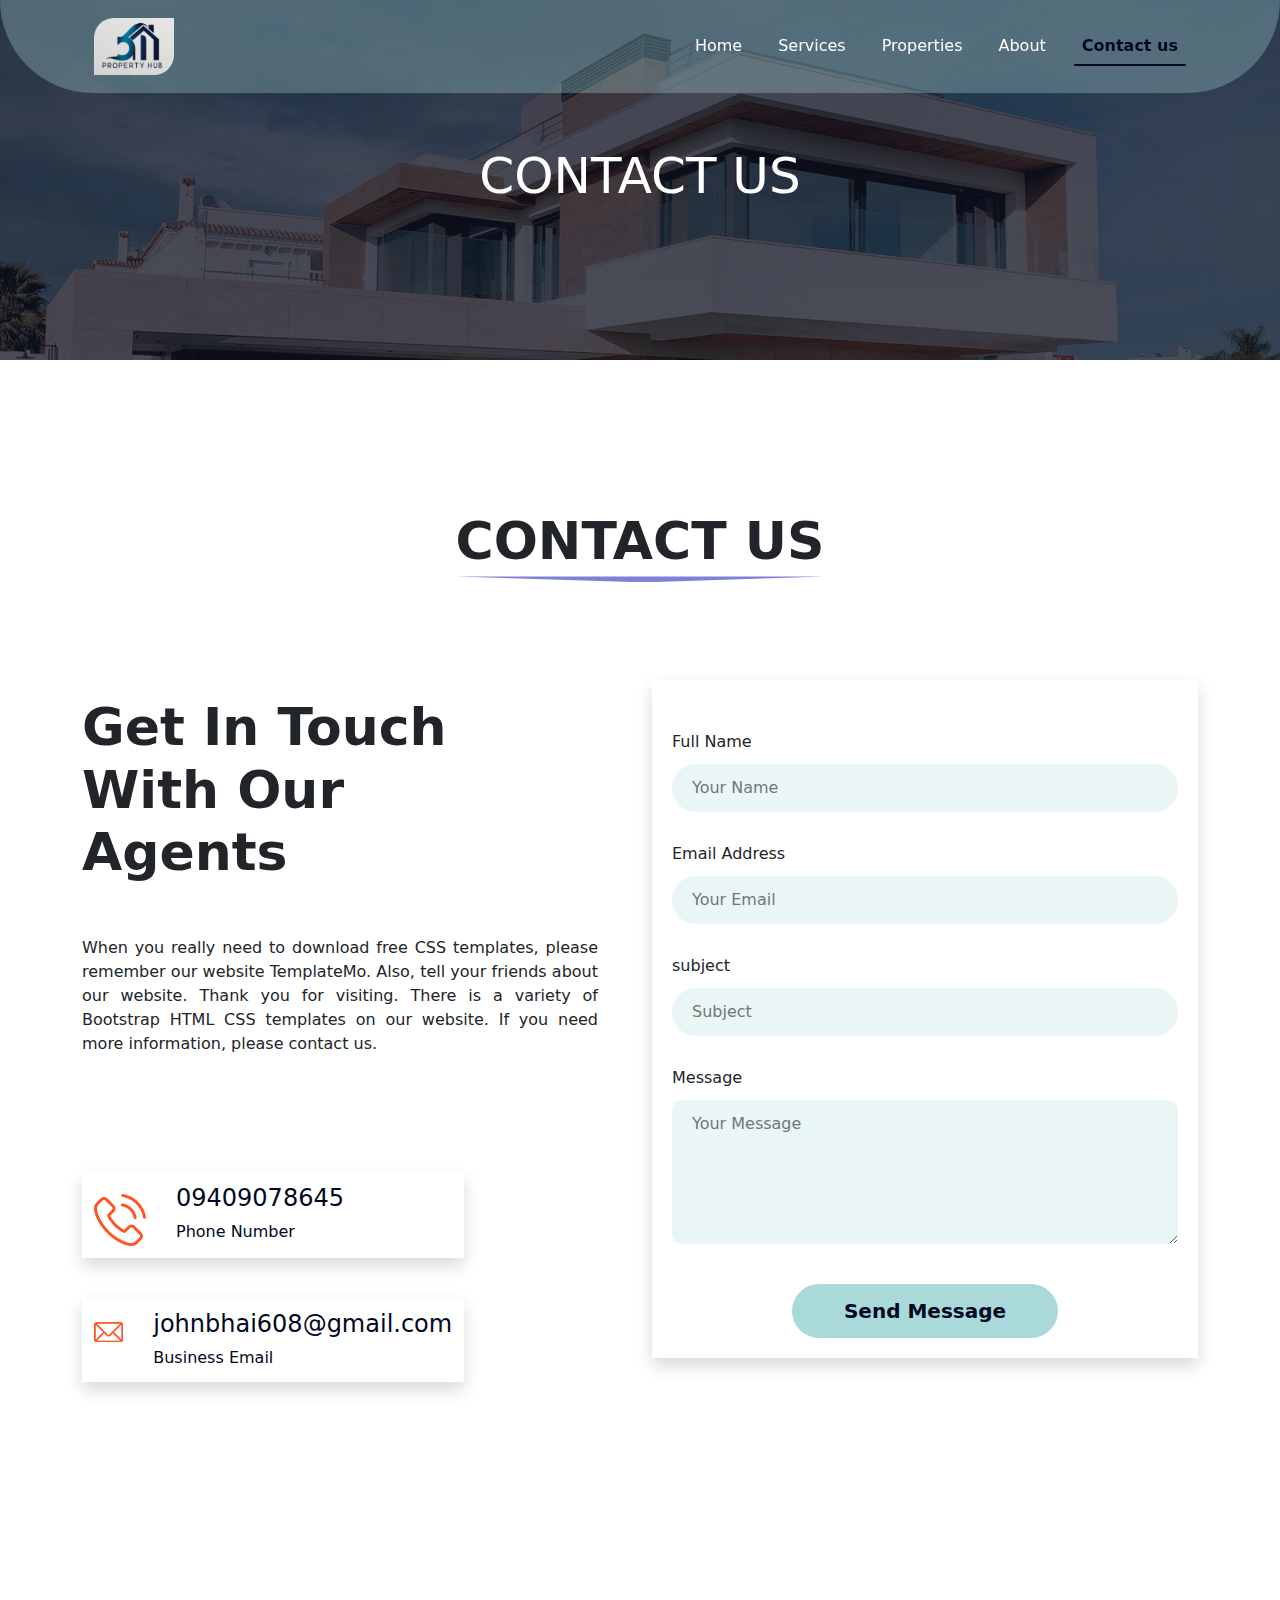
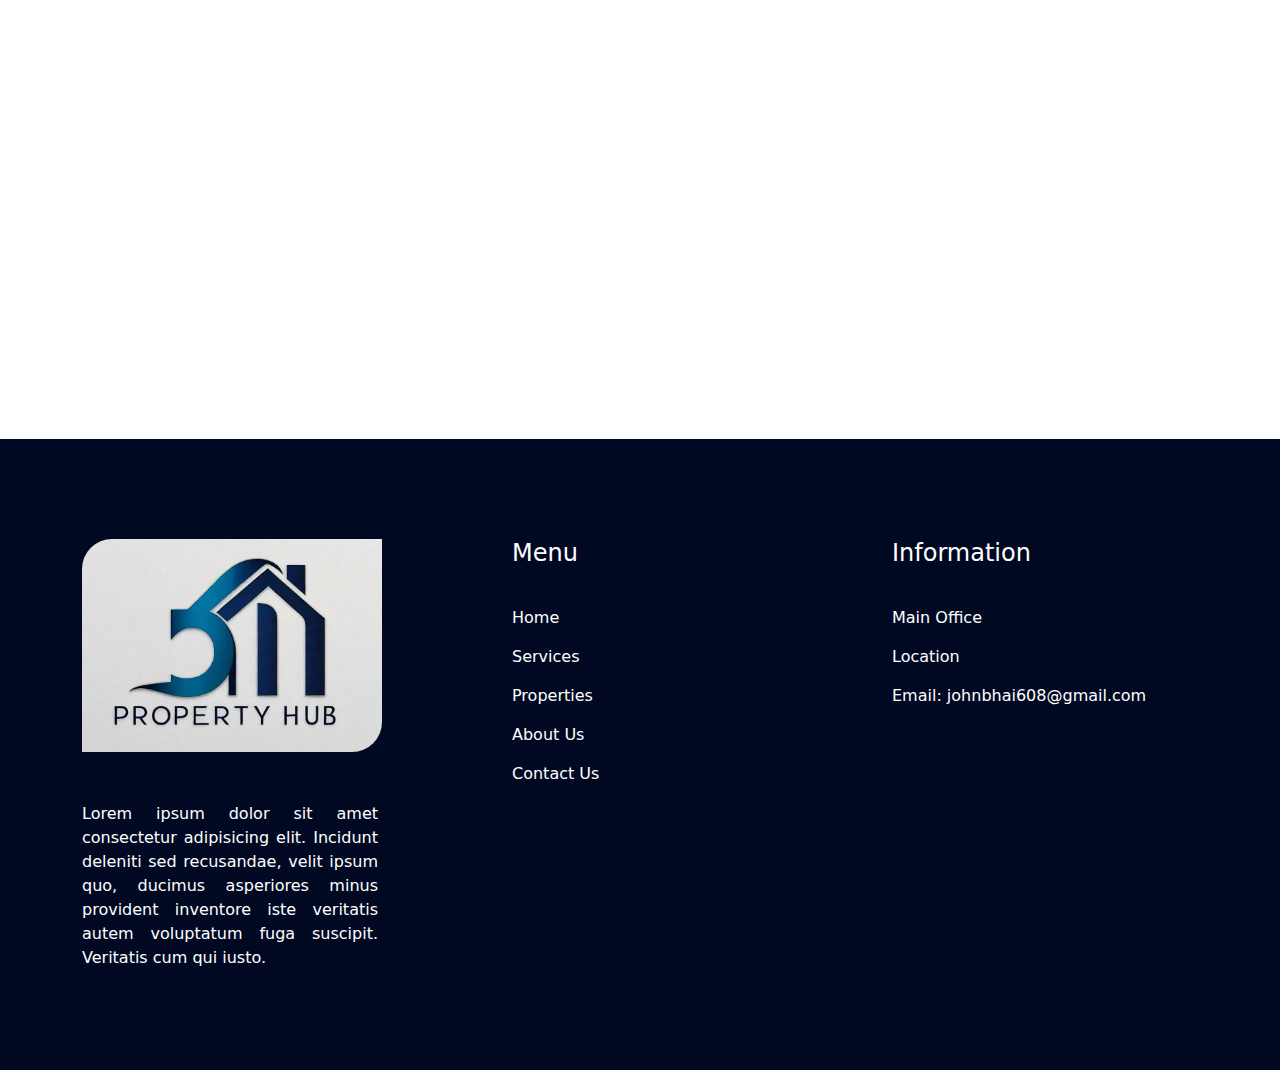
==== contact.html @ 6f4cb295 "properties details" ====
<!doctype html>
<html lang="en">

<head>
    <meta charset="utf-8">
    <meta name="viewport" content="width=device-width, initial-scale=1">
    <title>Property Hub</title>
    <link href="https://cdn.jsdelivr.net/npm/bootstrap@5.3.3/dist/css/bootstrap.min.css" rel="stylesheet"
        integrity="sha384-QWTKZyjpPEjISv5WaRU9OFeRpok6YctnYmDr5pNlyT2bRjXh0JMhjY6hW+ALEwIH" crossorigin="anonymous">
    <link rel="stylesheet" href="style.css">
    <link rel="stylesheet" href="phone.css">
</head>

<body>
    <div class="container-fluid nav-container">
        <div class="container">
            <nav class="navbar navbar-expand-lg d-flex justify-content-between ">

                <div class="container-fluid d-flex justify-content-between">
                    <div class="logo">
                        <a href="index.html"><img class="logo-img w-100" src="assets/images/logo.jpg" alt="Logo"></a>
                    </div>
                    <button class="navbar-toggler" type="button" data-bs-toggle="collapse" data-bs-target="#navbarNav"
                        aria-controls="navbarNav" aria-expanded="false" aria-label="Toggle navigation">
                        <span class="navbar-toggler-icon"></span>
                    </button>
                    <div class="collapse navbar-collapse flex-grow-0" id="navbarNav">
                        <ul class="navbar-nav">
                            <li class="nav-item ">
                                <a class="nav-link " aria-current="page" href="index.html">Home</a>
                            </li>
                            <li class="nav-item">
                                <a class="nav-link" href="services.html">Services</a>
                            </li>
                            <li class="nav-item">
                                <a class="nav-link" href="properties.html">Properties</a>
                            </li>
                            <li class="nav-item">
                                <a class="nav-link" href="about.html">About</a>
                            </li>
                            <li class="nav-item active">
                                <a class="nav-link active" href="contact.html">Contact us</a>
                            </li>
                        </ul>
                    </div>
                </div>
            </nav>
        </div>
    </div>
    <!-- ================= Hero Section ======================== -->
    <div class="contianer-fluid hero-section contact-hero">
        <div class="hero-content">
            <h2 class="hero-heading">CONTACT US</h2>
        </div>
    </div>
    <!-- ====================== Contact Section ===================== -->
    <div class="container contact-main">
        <h2 class="primary-heading">CONTACT US</h2>
        <div class="row">
            <div class="col-lg-6 col-12">
                <div class="contact-info">
                    <h2 class="pt-3">
                        Get In Touch With Our Agents
                    </h2>
                    <p class="pt-4 pb-5">When you really need to download free CSS templates, please remember our
                        website
                        TemplateMo.
                        Also, tell your friends
                        about our website. Thank you for visiting. There is a variety of Bootstrap HTML CSS templates on
                        our website. If you
                        need more information, please contact us.</p>
                    <div class="contact-mini-card mt-5 shadow">
                        <div class="contact-icon">
                            <img class="contact-img w-100" src="assets/images/contact-phone.png" alt="">
                        </div>
                        <div class="contact-text">
                            <a href="tel:03409078645">
                                <h4>
                                    09409078645
                                </h4>
                            </a>
                            <span>Phone Number</span>
                        </div>
                    </div>
                    <div class="contact-mini-card shadow">
                        <div class="contact-icon">
                            <img class="contact-img w-100" src="assets/images/contact-email.png" alt="">
                        </div>
                        <div class="contact-text">
                            <a href="mailto:johnbhai608@gmail.com">
                                <h4>
                                    johnbhai608@gmail.com
                                </h4>
                            </a>
                            <span>Business Email</span>
                        </div>
                    </div>
                </div>
            </div>
            <div class="col-lg-6 col-12">
                <div class="contact-form shadow">
                    <form action="">
                        <div class="form-data">
                            <div class="form-inputs">
                                <label for="name">Full Name</label>
                                <input type="text" placeholder="Your Name" id="name">
                            </div>
                            <div class="form-inputs">
                                <label for="email">Email Address</label>
                                <input type="email" placeholder="Your Email" id="email">
                            </div>
                            <div class="form-inputs">
                                <label for="subject">subject</label>
                                <input type="text" placeholder="Subject" id="subject">
                            </div>
                            <div class="form-inputs">
                                <label for="msg">Message</label>
                                <textarea name="" id="" cols="10" rows="5" placeholder="Your Message"></textarea>
                            </div>
                            <div class="submit-btn">
                                <button type="submit">Send Message</button>
                            </div>
                        </div>
                    </form>
                </div>
            </div>
        </div>
    </div>
    <div class="container map-section">
        <div class="map">
            <iframe
                src="https://www.google.com/maps/embed?pb=!1m18!1m12!1m3!1d26219.798621981696!2d72.3689817!3d34.76881995!2m3!1f0!2f0!3f0!3m2!1i1024!2i768!4f13.1!3m3!1m2!1s0x38dc22cdc1c33b0d%3A0x24e073e14d27a662!2sMingora%2C%20Swat%2C%20Khyber%20Pakhtunkhwa!5e0!3m2!1sen!2s!4v1722608084006!5m2!1sen!2s"
                width="100%" height="450" style="border:0;" allowfullscreen="" loading="lazy"
                referrerpolicy="no-referrer-when-downgrade"></iframe>
        </div>
    </div>
    <!-- ================ MAP Section ================= -->

    <!-- =================== FOOTER SECTION =========================== -->

    <div class="container-fluid p-0">
        <footer>
            <div class="container">
                <div class="row">
                    <div class="col-lg-4 col-md-6 col-sm-12">
                        <div class="footer-sec1">
                            <div class="footer-icon">
                                <img src="assets/images/logo.jpg" alt="">
                            </div>
                            <div class="footer-content">
                                <p>Lorem ipsum dolor sit amet consectetur adipisicing elit. Incidunt deleniti sed
                                    recusandae, velit ipsum quo, ducimus asperiores minus provident inventore iste
                                    veritatis autem voluptatum fuga suscipit. Veritatis cum qui iusto.</p>
                            </div>
                        </div>
                    </div>
                    <div class="col-lg-4 col-md-6 col-sm-12">
                        <div class="footer-sec1">
                            <div class="footer-menu-sec">
                                <h4>Menu</h4>
                                <div class="footer-menu">
                                    <ul>
                                        <li><a href="index.html">Home</a></li>
                                        <li><a href="services.html">Services</a></li>
                                        <li><a href="properties.html">Properties</a></li>
                                        <li><a href="about.html">About Us</a></li>
                                        <li><a href="contact.html">Contact Us</a></li>
                                    </ul>
                                </div>
                            </div>
                        </div>
                    </div>
                    <div class="col-lg-4 col-md-6 col-sm-12">
                        <div class="footer-sec1">
                            <div class="footer-menu-sec footer-info">
                                <h4>Information</h4>
                                <div class="footer-menu">
                                    <ul>
                                        <li><a href="">Main Office</a></li>
                                        <li><a href="">Location</a></li>
                                        <li><a href="mailto:johnbhai608@gmail.com">Email: johnbhai608@gmail.com</a>
                                        </li>

                                    </ul>
                                </div>
                            </div>
                        </div>
                    </div>
                </div>
            </div>
        </footer>
    </div>
    <script src="script.js"></script>
    <script src="https://cdn.jsdelivr.net/npm/bootstrap@5.3.3/dist/js/bootstrap.bundle.min.js"
        integrity="sha384-YvpcrYf0tY3lHB60NNkmXc5s9fDVZLESaAA55NDzOxhy9GkcIdslK1eN7N6jIeHz"
        crossorigin="anonymous"></script>
</body>

</html>
---- style.css ----
* {
    padding: 0px;
    margin: 0px;
}

:root {
    --primary-color: #AAD9D9;
    --secondary-color: #8080D7;
    --main-color: #010922;
}

.primary-heading {
    font-size: 52px;
    font-weight: 700;
    position: relative;
    text-align: center;
    display: inline-block;
}

.secondary-heading {
    font-weight: 700;
    font-size: 28px;
    position: relative;
}

.primary-heading::before {
    content: "";
    position: absolute;
    width: 100%;
    height: 100px;
    bottom: -10px;
    background-color: var(--secondary-color);
    clip-path: polygon(51% 100%, 0 94%, 100% 94%);
}

.img {
    border-radius: 10px;
}

img {
    width: 100%;
}

/* ===================================== */
/* ===================================== */
/* ===================================== */
/* ================================== */
/* ================================== */
/* ================================== */



.nav-container {
    width: 100%;
    position: fixed;
    background-color: #aad9d951;
    padding-bottom: 10px;
    border-bottom-left-radius: 100px;
    border-bottom-right-radius: 100px;
}

.navbar {
    box-shadow: none;
    background-color: transparent;
    margin-top: 10px;
}

.logo {
    width: 80px;
}

.logo-img {
    border-radius: 20px 0px 20px 0px;
}

.nav-link {
    color: white;
    font-weight: 500;
}

.navbar-nav {
    column-gap: 20px;
}

.nav-item {
    position: relative;
}

.nav-item::before {
    content: "";
    position: absolute;
    bottom: 0;
    width: 0%;
    height: 2px;
    background-color: var(--main-color);
    border-radius: 100px;
    transition: .3s;
}

.nav-item:hover::before {
    width: 100%;
}

.nav-link:hover {
    color: var(--main-color) !important;
    font-weight: 600;
}

.active {
    font-weight: 600;
    color: var(--main-color) !important;
}

.active.nav-item::before {
    width: 100%;
}

/* ========================== Hero Section ================== */
.hero-section {
    background:
        linear-gradient(#01092275, #01092261),
        url('assets/images/hero.jpg');
    height: 90vh;
    background-repeat: no-repeat;
    background-size: cover;
    display: flex;
    justify-content: center;
    align-items: center;
}

.hero-content {
    display: flex;
    justify-content: center;
    align-items: center;
    flex-direction: column;
}

.hero-heading {
    color: white;
    font-size: 50px;
}

.hero-para {
    color: white;
    font-size: 20px;
}

/* ============ Servies Section =====================*/
.services-section {
    margin-top: 100px;
}

.services-cards {
    display: flex;
    justify-content: center;
    align-items: center;
    flex-direction: column;
}

.card-img {
    display: flex;
    justify-content: center;
    align-items: center;
}

.card-content {
    display: flex;
    justify-content: center;
    align-items: center;
    flex-direction: column;
}

.card {
    display: flex;
    justify-content: center;
    align-items: center;
    background-color: #8080D7;
    border-radius: 20px;
    min-height: 200px;
    padding: 30px;
    margin-top: 200px;
}

.card-para {
    text-align: center;
    color: white;
}

.card-head {
    color: var(--main-color);
    padding-top: 20px;
}

.ser-card-img {
    width: 200px;
    height: 200px;
    margin: auto;
    object-fit: cover;
    border-radius: 100px;
    border: 2px solid var(--main-color);
    margin-top: -150px;
    background-color: #aad9d94b;
}

/* =========== Property Section ================= */
.pro-section {
    margin-top: 200px;
    display: flex;
    justify-content: center;
    align-items: center;
    flex-direction: column;
}

.pro-sub-head {
    padding: 20px 0px;
}

.pro-items-row {
    display: flex;
    padding-top: 50px;
    row-gap: 30px;
}

.item {
    display: flex;
    justify-content: center;
    align-items: center;
    flex-direction: column;
    padding: 20px;
    background-color: #aad9d928;
    border-radius: 10px;
}

.pro-price-detail {
    display: flex;
    justify-content: space-between;
    align-items: center;
    padding-top: 20px;
}

.pro-price-detail span {
    padding: 4px 15px;
    background-color: var(--primary-color);
    border-radius: 6px;
    color: var(--main-color);
    font-weight: 600;
    font-size: 20px;
}

.pro-details {
    padding-top: 20px;
    padding-bottom: 20px;
    border-bottom: 1px solid rgba(0, 0, 0, 0.363);
}

.pro-details h4 a {
    text-decoration: none;
    color: #010922;
    text-align: start;
}

.pro-details ul {
    display: flex;
    flex-wrap: wrap;
    padding: 0px;
}

.pro-details ul li {
    list-style: none;
    padding-right: 12px;
}

.pro-details ul li span {
    font-weight: 600;
    color: #1e1e1e;
}

.main-button a {
    margin-top: 20px;
}

.custom-btn {
    display: inline-block;
    padding: 10px 50px;
    text-decoration: none;
    background-color: var(--secondary-color);
    color: white;
    border-radius: 100px;
    border: 2px solid var(--secondary-color);
    transition: .3s;
}

.custom-btn:hover {
    color: var(--main-color);
    background-color: transparent;
}

/* ======================= */
.feature-section {
    display: flex;
    justify-content: center;
    align-items: center;
    flex-direction: column;
    margin-top: 150px;
    padding-bottom: 100px;
}

.show-nav {
    z-index: 1000;
    background-color: var(--primary-color);
    transition: .7s;
}

.feature-img {
    position: relative;
    padding: 0px;
}

.feature-img img {
    border-radius: 10px;
}

.feature-icon-overlay {
    position: absolute;
    bottom: -50px;
    left: -40px;
    padding: 30px;
    border-radius: 100px;
    display: flex;
    justify-content: center;
    align-items: center;
    background-color: var(--primary-color);
}

.feature-inner-content {
    padding: 20px;
}

.feature-inner-heading {
    font-size: 52px;
    font-weight: 700;
    color: var(--main-color);
    padding: 20px 0px 60px 0px;
}

.feature-content {
    margin: 100px 0px;
}

.feature-inner-details {
    border-radius: 10px;
    background-color: #aad9d942;
}

.accordion {
    padding: 20px;
}

.accordion-question h4 {
    padding-bottom: 10px;
    border-bottom: 1px solid #8080d755;
}

.accordion-question p {
    margin: 0px;
}

.accordion-question {
    height: 50px;
    overflow: hidden;
    transition: all .3s linear;
}

.acc-btn:hover {
    cursor: pointer;
}

.show-accordion {
    transition: all .3s linear;
    height: 200px !important;
    max-height: 300px !important;
}

.feature-details {
    display: flex;
    justify-content: center;
    align-items: center;
    flex-direction: column;
    border-radius: 10px;
}

.feature-detail-content {
    padding: 10px 30px 30px 30px;

}

.fdetail {
    display: flex;
    justify-content: start;
    align-items: center;
    column-gap: 20px;
    padding: 10px;
    padding-bottom: 40px;
    padding-top: 40px;
    border-bottom: 1px solid #8080d754;
}

.fdetail-content {
    display: flex;
    justify-content: center;
    align-items: start;
    flex-direction: column;
}

.fdetail-content h4,
p {
    margin: 0px;
}

/* ============= FOOTER =+++++++++++++ */
footer {
    margin-top: 200px;
    margin: 0px;
    padding: 100px 0px;
    background-color: var(--main-color);
}

.footer-icon img {
    width: 300px;
    object-fit: 100%;
    border-radius: 30px 0px 30px 0px;
}

.footer-content {
    padding-top: 50px;
    color: white;
    text-align: justify;
    padding-right: 60px;
}

.footer-sec {
    display: flex;
    justify-content: start;
    align-items: center;
    flex-direction: column;
}

.footer-menu-sec {
    display: flex;
    justify-content: start;
    align-items: start;
    padding-left: 50px;
    flex-direction: column;
}

.footer-menu-sec h4 {
    color: white;
    padding: 0px 0px 30px 0px;
}

.footer-menu ul {
    display: flex;
    justify-content: start;
    align-items: start;
    flex-direction: column;
    row-gap: 15px;
    padding: 0px
}

.footer-menu ul li {
    list-style: none;
}

.footer-menu ul li a {
    color: white;
    text-decoration: none;
    transition: .3s;
}

.footer-menu ul li a:hover {
    color: #8080D7;
}

/* ================================= */
/* ================================= */
/* ================================= */
/* ---- Contact Page ------------- */
/* ================================== */
/* ================================== */
/* ================================== */
.contact-hero {
    height: 40vh;
}

.contact-main {
    display: flex;
    flex-direction: column;
    justify-content: center;
    align-items: center;
    margin-top: 150px;
    margin-bottom: 100px;
}

.contact-info {
    display: flex;
    justify-content: center;
    align-items: start;
    flex-direction: column;
    row-gap: 20px;
    margin-top: 100px;
}

.contact-info h2 {
    font-size: 52px;
    font-weight: 700;
    padding-right: 10rem;
}

.contact-info p {
    text-align: justify;
    padding-right: 30px;
}

.contact-mini-card {
    display: flex;
    justify-content: start;
    align-items: start;
    column-gap: 30px;
    margin-top: 20px;
    padding: 12px;
    width: 70%;
}

.contact-icon {
    padding-top: 10px;
}

.contact-mini-card a,
span {
    text-decoration: none;
    color: var(--main-color);
}

.contact-form {
    margin-top: 100px;
    padding: 20px;
}

.form-data {
    display: flex;
    align-items: start;
    justify-content: start;
    flex-direction: column;
}

.form-inputs {
    display: flex;
    flex-direction: column;
    width: 100%;
    margin-top: 30px;
}

.form-inputs input {
    padding: 12px;
    background-color: #aad9d93f;
    width: 100%;
    border-radius: 100px;
    border: none;
    margin-top: 10px;
    padding-left: 20px;
}

.form-inputs textarea {
    padding: 12px;
    background-color: #aad9d93f;
    width: 100%;
    border-radius: 10px;
    border: none;
    margin-top: 10px;
    padding-left: 20px;
}

.form-inputs input:focus {
    outline-color: #AAD9D9;
}

.form-inputs textarea:focus {
    outline-color: #AAD9D9;
}

.submit-btn {
    width: 100%;
    margin-top: 40px;
    display: flex;
    justify-content: center;
    align-items: center;
}

.submit-btn button {
    padding: 10px 50px;
    border: 2px solid var(--primary-color);
    background-color: var(--primary-color);
    color: var(--main-color);
    font-size: 20px;
    font-weight: 600;
    border-radius: 100px;
    transition: .3s;
}

.submit-btn button:hover {
    background-color: transparent;
}

.map-section {
    margin: 100px auto;
}

.map {
    width: 100%;
}

.map iframe {
    border-radius: 10px;
}

/* ===================== Property details page ++++++++ */
.pd-img {
    max-height: 600px !important;
}

.pd {
    margin-bottom: 100px;
}

.detail-row {
    justify-content: space-between;
}

.property-details-row-sec {
    padding-bottom: 0px;
}

.pd-content-row {
    margin-bottom: 0px;
}

.pd-title {
    display: flex;

}

.pd-title h4 {
    margin-top: 30px;
    background-color: var(--primary-color);
    padding: 10px 30px;
    font-size: 16px;
    border-radius: 10px;
}

.pd-h2 {
    padding-top: 30px;
    font-size: 22px;
    font-weight: 700;
}

.pd-heading {
    padding-bottom: 40px;
    border-bottom: 1px solid rgba(0, 0, 0, 0.281);
}

.pd-para {
    padding-top: 40px;
}

.pd-accordion {
    margin: 20px 0px;
    background-color: #aad9d931;
    border-radius: 10px;
}
---- phone.css ----
@media(max-width:1200px) {
    .card {
        min-height: 300px;
    }

    .pro-price-detail {
        flex-direction: column;
        row-gap: 12px;
    }

    .pro-price-detail span {
        width: 100%;
    }

    .feature-row {
        justify-content: space-around;
    }

    .feature-img {
        height: 100%;
    }

    .feature-inner-heading {
        font-size: 38px;
        font-weight: 700;
        color: var(--main-color);
        padding: 0px;
    }

    .feature-detail-content {
        padding: 0px;
    }

    .fdetail {
        padding-bottom: 25px;
        padding-top: 25px;
    }

    .feature-details {
        align-self: center;
        width: 80%;
        margin: auto;
        margin-top: 70px;
    }

    .footer-info {
        padding: 0px;
        padding-top: 50px;
    }

    .nav-container {
        border-radius: 0px 0px 20px 20px;
    }
}

@media(max-width:767px) {
    .feature-section {
        margin-top: 100px;
    }

    .hero-heading {
        text-align: center;
    }

    .card {
        margin-top: 150px;
    }

    .pro-section {
        margin-top: 120px;
    }

    .feature-row {
        width: auto !important;
    }

    .feature-img {
        width: 90%;
        margin: auto;
    }

    .feature-icon-overlay {
        display: none;
    }

    .feature-inner-heading {
        padding: 12px 0px;
    }

    .show-accordion {
        height: 280px !important;
    }

    .footer-sec1 {
        justify-content: center;
        align-items: center;
    }

    .footer-icon {
        display: flex;
        justify-content: center;
        align-items: center;
    }

    .footer-content {
        padding-right: 0px;
    }

    .footer-menu-sec {
        padding-left: 0px;
        padding-top: 60px;
    }

    .footer-menu-sec h4 {
        padding-bottom: 20px;
    }

    .navbar-nav {
        display: flex;
        align-items: center;
        justify-content: center;
    }
}

/* ============= Contact Page ================= */
@media(max-width:767px) {
    .contact-info h2 {
        font-size: 40px;
        font-weight: 700;
        padding-right: 0rem;
        text-align: center;
    }

    .contact-info p {
        text-align: center;
        padding-right: 0px;
    }

    .contact-mini-card {
        width: 100%;
    }
}
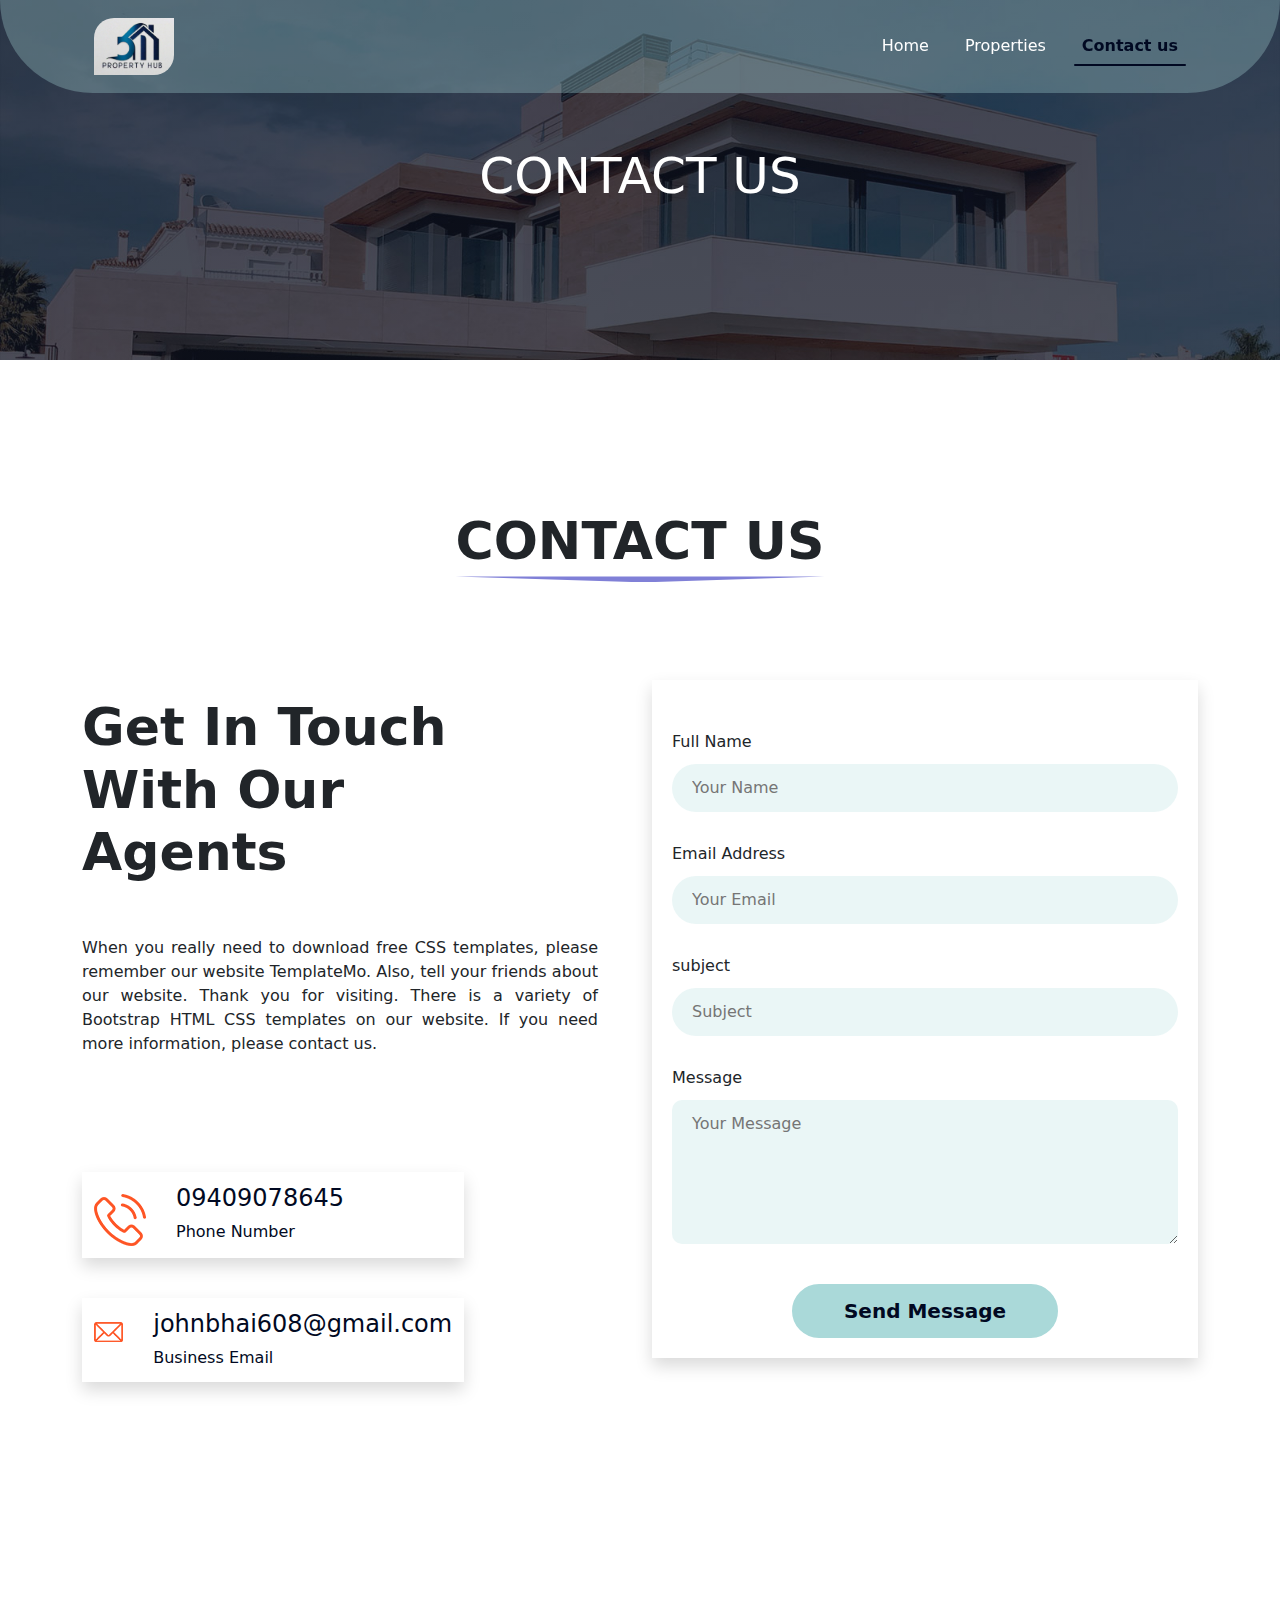
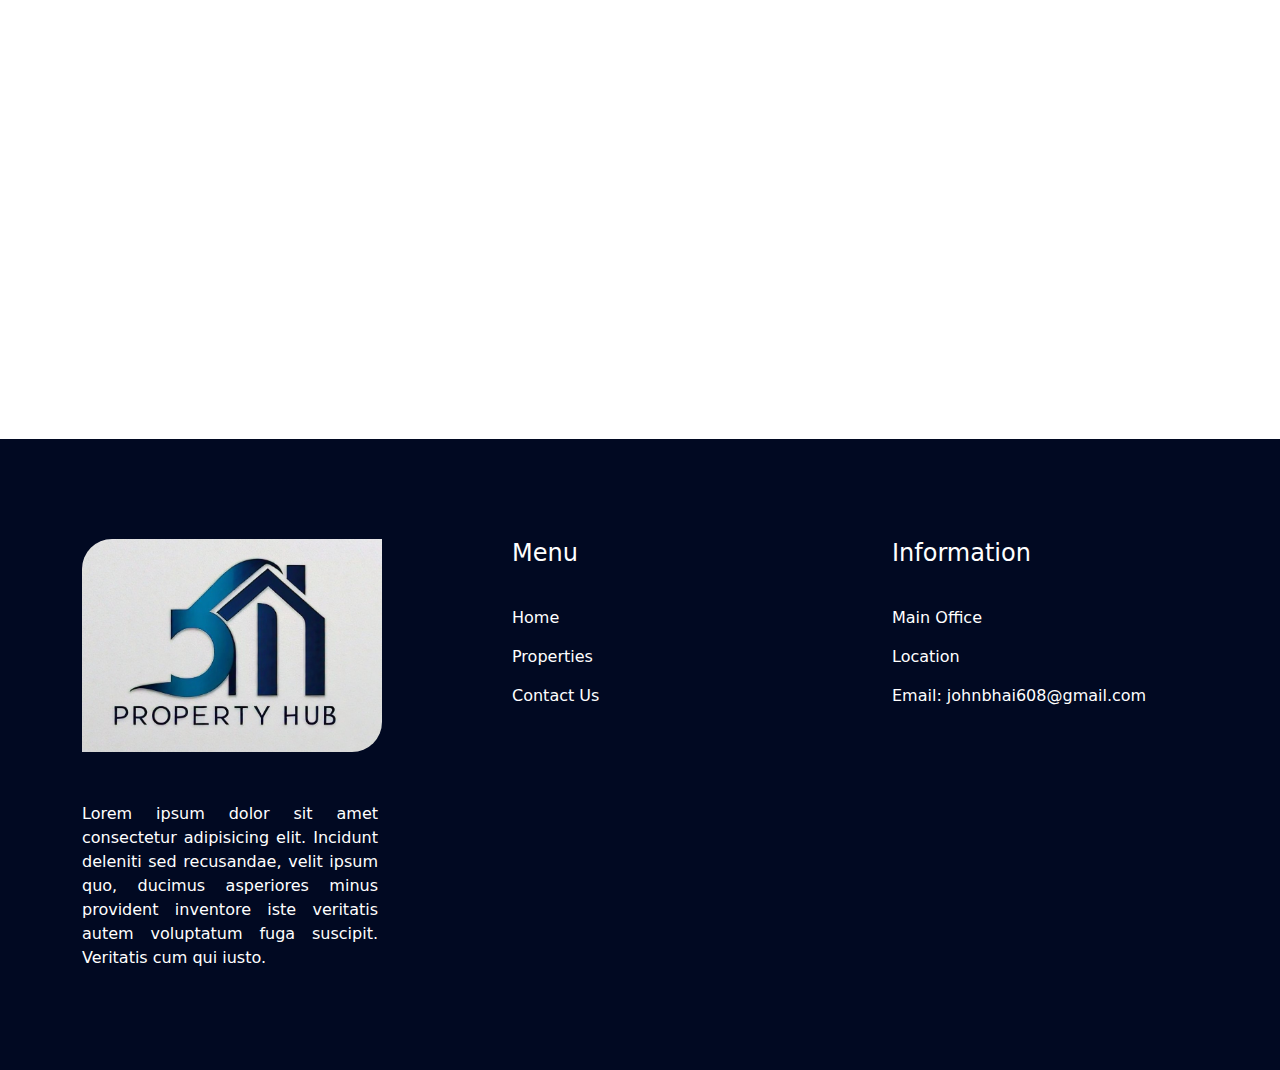
==== commit ce4e9aac: "sdfds" ====
--- a/contact.html
+++ b/contact.html
@@ -29,15 +29,11 @@
                             <li class="nav-item ">
                                 <a class="nav-link " aria-current="page" href="index.html">Home</a>
                             </li>
-                            <li class="nav-item">
-                                <a class="nav-link" href="services.html">Services</a>
-                            </li>
+
                             <li class="nav-item">
                                 <a class="nav-link" href="properties.html">Properties</a>
                             </li>
-                            <li class="nav-item">
-                                <a class="nav-link" href="about.html">About</a>
-                            </li>
+
                             <li class="nav-item active">
                                 <a class="nav-link active" href="contact.html">Contact us</a>
                             </li>
@@ -161,9 +157,9 @@
                                 <div class="footer-menu">
                                     <ul>
                                         <li><a href="index.html">Home</a></li>
-                                        <li><a href="services.html">Services</a></li>
+
                                         <li><a href="properties.html">Properties</a></li>
-                                        <li><a href="about.html">About Us</a></li>
+
                                         <li><a href="contact.html">Contact Us</a></li>
                                     </ul>
                                 </div>
